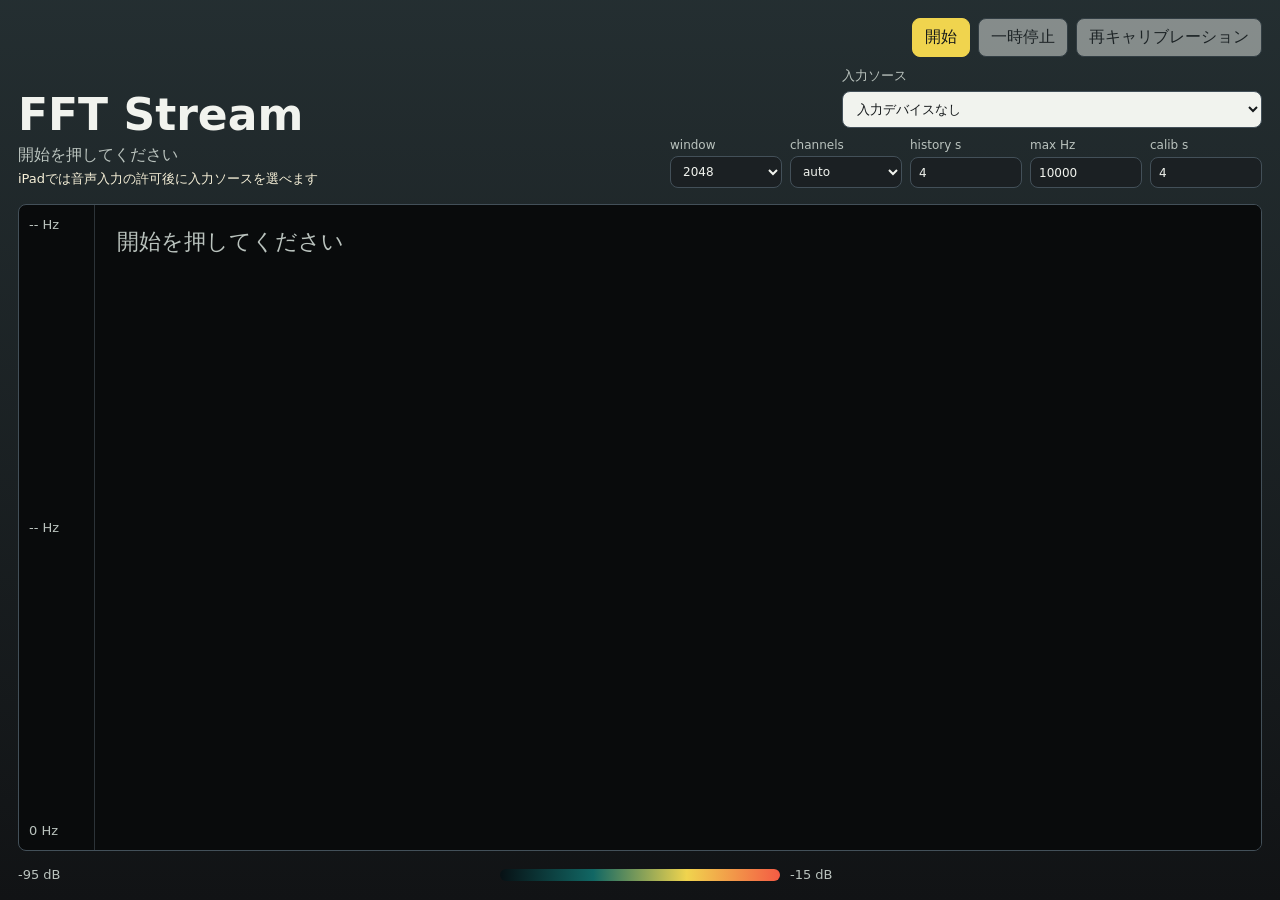
==== index.html @ 233bd482 "up" ====
<!doctype html>
<html lang="ja">
  <head>
    <meta charset="utf-8" />
    <meta name="viewport" content="width=device-width, initial-scale=1" />
    <title>Piezo FFT Visualizer</title>
    <link rel="stylesheet" href="./styles.css" />
  </head>
  <body>
    <main class="app">
      <section class="topbar">
        <div class="titleBlock">
          <h1>FFT Stream</h1>
          <p id="status">開始を押してください</p>
          <p class="hint">iPadでは音声入力の許可後に入力ソースを選べます</p>
        </div>

        <div class="controls">
          <div class="actions">
            <button id="startButton" type="button">開始</button>
            <button id="pauseButton" type="button" disabled>一時停止</button>
            <button id="calibrateButton" type="button" disabled>再キャリブレーション</button>
          </div>

          <label class="sourcePicker">
            <span>入力ソース</span>
            <select id="deviceSelect">
              <option value="">許可後に読み込み</option>
            </select>
          </label>

          <div class="settings" aria-label="settings">
            <label>
              <span>window</span>
              <select id="windowSizeInput">
                <option value="512">512</option>
                <option value="1024">1024</option>
                <option value="2048" selected>2048</option>
                <option value="4096">4096</option>
                <option value="8192">8192</option>
                <option value="16384">16384</option>
              </select>
            </label>
            <label>
              <span>channels</span>
              <select id="channelsInput">
                <option value="auto">auto</option>
                <option value="1">1</option>
                <option value="2">2</option>
              </select>
            </label>
            <label>
              <span>history s</span>
              <input id="historyInput" type="number" min="0.25" max="30" step="0.25" value="4" />
            </label>
            <label>
              <span>max Hz</span>
              <input id="maxFrequencyInput" type="number" min="1" max="96000" step="100" value="10000" />
            </label>
            <label>
              <span>calib s</span>
              <input id="calibrationInput" type="number" min="0.25" max="20" step="0.25" value="4" />
            </label>
          </div>
        </div>
      </section>

      <section class="plotArea">
        <div class="axis yAxis">
          <span id="freqHigh">-- Hz</span>
          <span id="freqMid">-- Hz</span>
          <span id="freqLow">0 Hz</span>
        </div>
        <canvas id="spectrogram" aria-label="streaming frequency spectrum"></canvas>
      </section>

      <section class="legend">
        <span>-95 dB</span>
        <div class="gradient"></div>
        <span>-15 dB</span>
      </section>
    </main>

    <script src="./app.js"></script>
  </body>
</html>
---- styles.css ----
:root {
  color-scheme: dark;
  font-family:
    Inter, ui-sans-serif, system-ui, -apple-system, BlinkMacSystemFont, "Segoe UI",
    sans-serif;
  background: #111315;
  color: #f1f3ee;
}

* {
  box-sizing: border-box;
}

body {
  min-width: 320px;
  min-height: 100vh;
  margin: 0;
  background:
    linear-gradient(180deg, rgba(44, 58, 61, 0.7), rgba(17, 19, 21, 0.95)),
    #111315;
}

button,
input,
select {
  font: inherit;
}

.app {
  display: grid;
  grid-template-rows: auto minmax(0, 1fr) auto;
  gap: 16px;
  width: min(100vw, 1440px);
  height: 100vh;
  margin: 0 auto;
  padding: 18px;
}

.topbar {
  display: flex;
  align-items: end;
  justify-content: space-between;
  gap: 20px;
}

.titleBlock {
  min-width: min(100%, 320px);
}

h1 {
  margin: 0;
  font-size: clamp(24px, 4vw, 44px);
  line-height: 1;
  letter-spacing: 0;
}

p {
  margin: 8px 0 0;
  color: #bac3be;
}

.hint {
  margin-top: 4px;
  color: #f6f0d8;
  font-size: 13px;
}

.controls {
  display: grid;
  justify-items: end;
  gap: 10px;
}

.actions {
  display: flex;
  flex-wrap: wrap;
  justify-content: flex-end;
  gap: 8px;
}

button {
  min-height: 38px;
  border: 1px solid #435059;
  border-radius: 8px;
  padding: 8px 12px;
  background: #f1f3ee;
  color: #15191b;
  cursor: pointer;
}

button:disabled {
  cursor: not-allowed;
  opacity: 0.48;
}

#startButton {
  border-color: #f0d44e;
  background: #f0d44e;
}

.sourcePicker {
  display: grid;
  width: min(420px, 100%);
  gap: 6px;
  color: #bac3be;
  font-size: 13px;
}

.sourcePicker select {
  width: 100%;
  border: 1px solid #435059;
  border-radius: 8px;
  padding: 9px 10px;
  background: #f1f3ee;
  color: #15191b;
}

.settings {
  display: grid;
  grid-template-columns: repeat(5, minmax(86px, 112px));
  gap: 8px;
}

.settings label {
  display: grid;
  gap: 4px;
  color: #bac3be;
  font-size: 12px;
}

.settings input,
.settings select {
  width: 100%;
  border: 1px solid #435059;
  border-radius: 8px;
  padding: 7px 8px;
  background: #1b2023;
  color: #f1f3ee;
  font-variant-numeric: tabular-nums;
}

button:focus,
.settings input:focus,
.settings select:focus,
.sourcePicker select:focus {
  outline: 2px solid #f0d44e;
  outline-offset: 1px;
}

.plotArea {
  display: grid;
  grid-template-columns: 76px minmax(0, 1fr);
  min-height: 0;
  border: 1px solid #435059;
  border-radius: 8px;
  background: #090b0c;
  overflow: hidden;
}

.axis {
  color: #bac3be;
  font-size: 13px;
  font-variant-numeric: tabular-nums;
}

.yAxis {
  display: flex;
  flex-direction: column;
  justify-content: space-between;
  padding: 12px 10px;
  border-right: 1px solid #2c3338;
}

canvas {
  display: block;
  width: 100%;
  height: 100%;
  min-height: 360px;
}

.legend {
  display: grid;
  grid-template-columns: auto minmax(120px, 280px) auto;
  align-items: center;
  gap: 10px;
  color: #bac3be;
  font-size: 13px;
}

.gradient {
  height: 12px;
  border-radius: 8px;
  background: linear-gradient(90deg, #071014, #116764, #f0d44e, #f45b44);
}

@media (max-width: 720px) {
  .app {
    gap: 12px;
    padding: 12px;
  }

  .topbar {
    align-items: start;
    flex-direction: column;
  }

  .controls {
    width: 100%;
    justify-items: stretch;
  }

  .actions {
    justify-content: stretch;
  }

  .actions button {
    flex: 1 1 130px;
  }

  .settings {
    grid-template-columns: repeat(2, minmax(0, 1fr));
  }

  .plotArea {
    grid-template-columns: 58px minmax(0, 1fr);
  }

  .axis {
    font-size: 11px;
  }
}
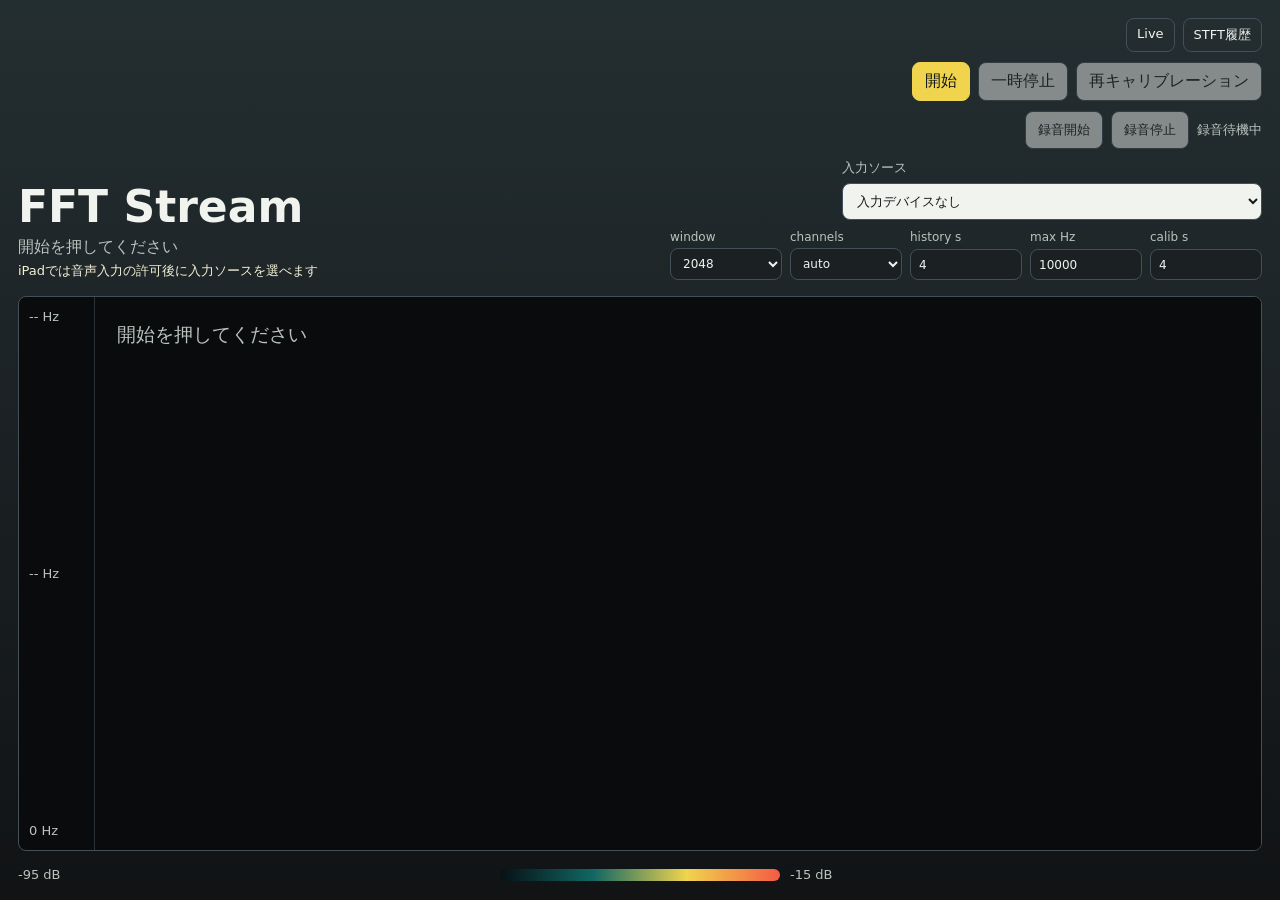
==== commit 130e5a6b: "録音機能を追加し、STFT履歴ページを実装" ====
--- a/index.html
+++ b/index.html
@@ -16,10 +16,21 @@
         </div>
 
         <div class="controls">
+          <nav class="navLinks" aria-label="pages">
+            <a href="./index.html">Live</a>
+            <a href="./stft.html">STFT履歴</a>
+          </nav>
+
           <div class="actions">
             <button id="startButton" type="button">開始</button>
             <button id="pauseButton" type="button" disabled>一時停止</button>
             <button id="calibrateButton" type="button" disabled>再キャリブレーション</button>
+          </div>
+
+          <div class="recordControls">
+            <button id="recordStartButton" type="button" disabled>録音開始</button>
+            <button id="recordStopButton" type="button" disabled>録音停止</button>
+            <span id="recordStatus">録音待機中</span>
           </div>
 
           <label class="sourcePicker">
--- a/styles.css
+++ b/styles.css
@@ -71,11 +71,36 @@
   gap: 10px;
 }
 
-.actions {
+.navLinks,
+.actions,
+.recordControls,
+.exportControls {
   display: flex;
   flex-wrap: wrap;
   justify-content: flex-end;
   gap: 8px;
+}
+
+.navLinks a {
+  border: 1px solid #435059;
+  border-radius: 8px;
+  padding: 7px 10px;
+  color: #f1f3ee;
+  text-decoration: none;
+  font-size: 13px;
+}
+
+.navLinks a:hover,
+.navLinks a:focus {
+  border-color: #f0d44e;
+  outline: none;
+}
+
+.recordControls,
+.exportControls {
+  align-items: center;
+  color: #bac3be;
+  font-size: 13px;
 }
 
 button {
@@ -193,6 +218,83 @@
   background: linear-gradient(90deg, #071014, #116764, #f0d44e, #f45b44);
 }
 
+.historyApp {
+  grid-template-rows: auto minmax(0, 1fr);
+}
+
+.historyLayout {
+  display: grid;
+  grid-template-columns: minmax(240px, 320px) minmax(0, 1fr);
+  gap: 14px;
+  min-height: 0;
+}
+
+.recordingList {
+  min-height: 0;
+  border: 1px solid #435059;
+  border-radius: 8px;
+  background: #111719;
+  overflow: hidden;
+}
+
+.recordingList h2 {
+  margin: 0;
+  padding: 12px;
+  border-bottom: 1px solid #2c3338;
+  font-size: 16px;
+  letter-spacing: 0;
+}
+
+.recordingItems {
+  display: grid;
+  gap: 8px;
+  max-height: 100%;
+  padding: 10px;
+  overflow: auto;
+}
+
+.recordingItem {
+  display: grid;
+  gap: 4px;
+  width: 100%;
+  border-color: #2f3b40;
+  background: #1b2023;
+  color: #f1f3ee;
+  text-align: left;
+}
+
+.recordingItem.active {
+  border-color: #f0d44e;
+}
+
+.recordingTitle {
+  font-weight: 700;
+}
+
+.recordingMeta,
+.recordingDevice,
+.emptyState {
+  color: #bac3be;
+  font-size: 12px;
+}
+
+.recordingDevice {
+  overflow-wrap: anywhere;
+}
+
+.plotStack {
+  display: grid;
+  grid-template-rows: minmax(0, 1fr) auto;
+  gap: 12px;
+  min-width: 0;
+  min-height: 0;
+}
+
+.stftSettings {
+  grid-template-columns: repeat(3, minmax(86px, 112px)) auto;
+  align-items: end;
+}
+
 @media (max-width: 720px) {
   .app {
     gap: 12px;
@@ -209,7 +311,10 @@
     justify-items: stretch;
   }
 
-  .actions {
+  .navLinks,
+  .actions,
+  .recordControls,
+  .exportControls {
     justify-content: stretch;
   }
 
@@ -221,6 +326,23 @@
     grid-template-columns: repeat(2, minmax(0, 1fr));
   }
 
+  .stftSettings {
+    grid-template-columns: repeat(2, minmax(0, 1fr));
+  }
+
+  .historyApp {
+    height: auto;
+    min-height: 100vh;
+  }
+
+  .historyLayout {
+    grid-template-columns: 1fr;
+  }
+
+  .recordingList {
+    max-height: 280px;
+  }
+
   .plotArea {
     grid-template-columns: 58px minmax(0, 1fr);
   }
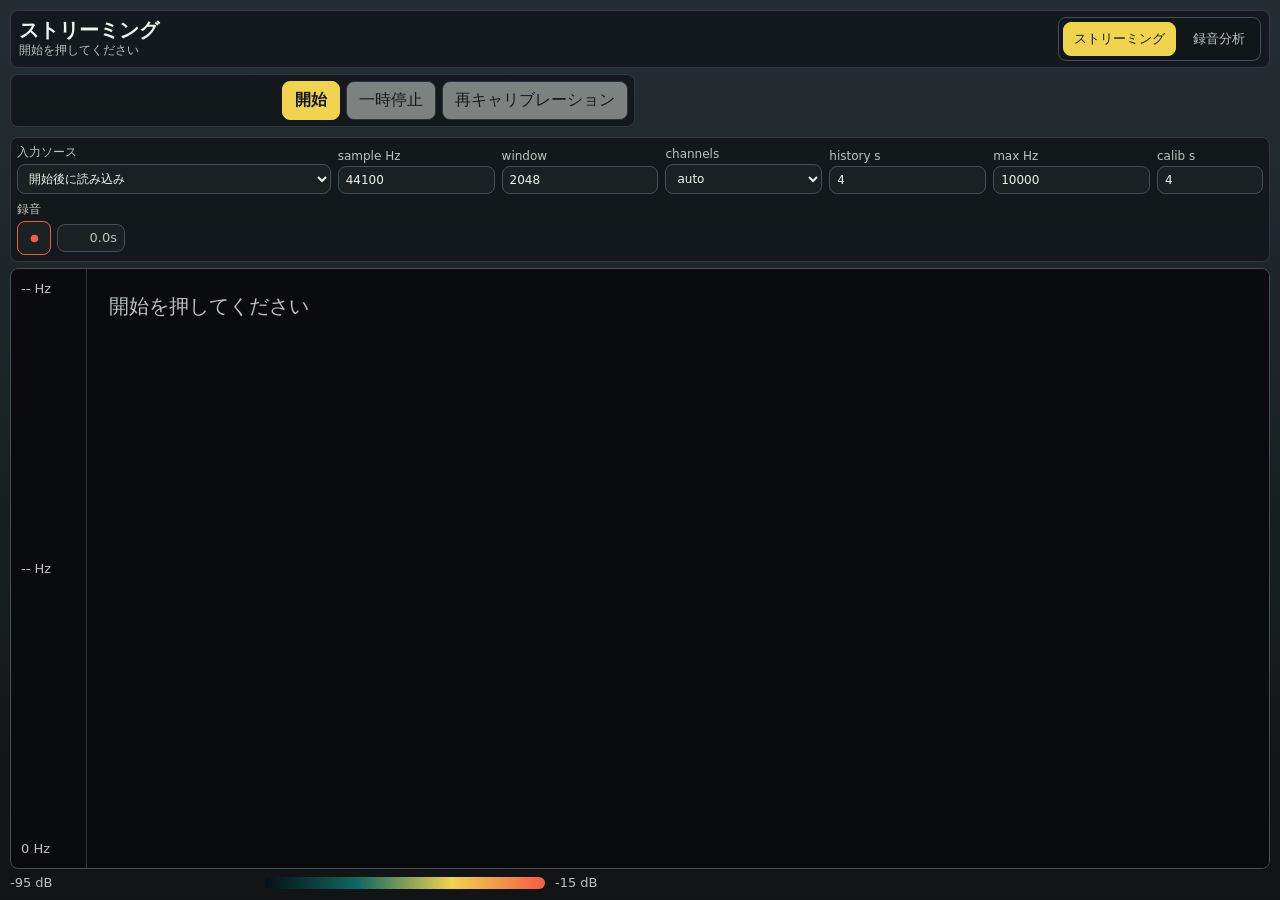
==== commit 3183f79f: "feat: Update STFT analysis page with new UI and functionality - Translated titles and hints to Japan" ====
--- a/index.html
+++ b/index.html
@@ -10,68 +10,74 @@
     <main class="app">
       <section class="topbar">
         <div class="titleBlock">
-          <h1>FFT Stream</h1>
+          <h1>ストリーミング</h1>
           <p id="status">開始を押してください</p>
-          <p class="hint">iPadでは音声入力の許可後に入力ソースを選べます</p>
         </div>
 
+        <nav class="navLinks modeSwitch" aria-label="pages">
+          <a class="active" href="./index.html">ストリーミング</a>
+          <a href="./stft.html">録音分析</a>
+        </nav>
+      </section>
+
+      <section class="controlDeck" aria-label="streaming controls">
         <div class="controls">
-          <nav class="navLinks" aria-label="pages">
-            <a href="./index.html">Live</a>
-            <a href="./stft.html">STFT履歴</a>
-          </nav>
-
-          <div class="actions">
-            <button id="startButton" type="button">開始</button>
-            <button id="pauseButton" type="button" disabled>一時停止</button>
-            <button id="calibrateButton" type="button" disabled>再キャリブレーション</button>
+          <div class="controlGroup">
+            <div class="actions">
+              <button id="startButton" class="actionPrimary" type="button">開始</button>
+              <button id="pauseButton" type="button" disabled>一時停止</button>
+              <button id="calibrateButton" type="button" disabled>再キャリブレーション</button>
+            </div>
           </div>
 
-          <div class="recordControls">
-            <button id="recordStartButton" type="button" disabled>録音開始</button>
-            <button id="recordStopButton" type="button" disabled>録音停止</button>
-            <span id="recordStatus">録音待機中</span>
-          </div>
-
-          <label class="sourcePicker">
-            <span>入力ソース</span>
-            <select id="deviceSelect">
-              <option value="">許可後に読み込み</option>
-            </select>
-          </label>
-
-          <div class="settings" aria-label="settings">
-            <label>
-              <span>window</span>
-              <select id="windowSizeInput">
-                <option value="512">512</option>
-                <option value="1024">1024</option>
-                <option value="2048" selected>2048</option>
-                <option value="4096">4096</option>
-                <option value="8192">8192</option>
-                <option value="16384">16384</option>
-              </select>
-            </label>
-            <label>
-              <span>channels</span>
-              <select id="channelsInput">
-                <option value="auto">auto</option>
-                <option value="1">1</option>
-                <option value="2">2</option>
-              </select>
-            </label>
-            <label>
-              <span>history s</span>
-              <input id="historyInput" type="number" min="0.25" max="30" step="0.25" value="4" />
-            </label>
-            <label>
-              <span>max Hz</span>
-              <input id="maxFrequencyInput" type="number" min="1" max="96000" step="100" value="10000" />
-            </label>
-            <label>
-              <span>calib s</span>
-              <input id="calibrationInput" type="number" min="0.25" max="20" step="0.25" value="4" />
-            </label>
+          <div class="controlGroup wideGroup settingsPanel">
+            <div class="settings" aria-label="settings">
+              <label class="sourcePicker">
+                <span>入力ソース</span>
+                <select id="deviceSelect">
+                  <option value="">許可後に読み込み</option>
+                </select>
+              </label>
+              <label>
+                <span>sample Hz</span>
+                <input id="sampleRateInput" type="number" min="8000" max="192000" step="1000" value="44100" />
+              </label>
+              <label>
+                <span>window</span>
+                <input id="windowSizeInput" type="number" min="128" max="32768" step="128" value="2048" />
+              </label>
+              <label>
+                <span>channels</span>
+                <select id="channelsInput">
+                  <option value="auto">auto</option>
+                  <option value="1">1</option>
+                  <option value="2">2</option>
+                </select>
+              </label>
+              <label>
+                <span>history s</span>
+                <input id="historyInput" type="number" min="0.25" max="30" step="0.25" value="4" />
+              </label>
+              <label>
+                <span>max Hz</span>
+                <input id="maxFrequencyInput" type="number" min="1" max="96000" step="100" value="10000" />
+              </label>
+              <label>
+                <span>calib s</span>
+                <input id="calibrationInput" type="number" min="0.25" max="20" step="0.25" value="4" />
+              </label>
+              <label class="recordSetting">
+                <span>録音</span>
+                <div class="recordControls">
+                  <button id="recordToggleButton" class="recordIconButton recordStartAction" type="button" title="録音を開始" aria-label="録音を開始" disabled>
+                    <svg aria-hidden="true" viewBox="0 0 24 24">
+                      <circle cx="12" cy="12" r="6" />
+                    </svg>
+                  </button>
+                  <span id="recordStatus" class="statusPill">0.0s</span>
+                </div>
+              </label>
+            </div>
           </div>
         </div>
       </section>
--- a/styles.css
+++ b/styles.css
@@ -28,47 +28,54 @@
 
 .app {
   display: grid;
-  grid-template-rows: auto minmax(0, 1fr) auto;
-  gap: 16px;
+  grid-template-rows: auto auto minmax(0, 1fr) auto;
+  gap: 6px;
   width: min(100vw, 1440px);
   height: 100vh;
   margin: 0 auto;
-  padding: 18px;
+  padding: 10px;
 }
 
 .topbar {
   display: flex;
-  align-items: end;
+  align-items: center;
   justify-content: space-between;
-  gap: 20px;
+  gap: 12px;
+  border: 1px solid #2f3b40;
+  border-radius: 8px;
+  padding: 6px 8px;
+  background: rgba(17, 23, 25, 0.86);
 }
 
 .titleBlock {
-  min-width: min(100%, 320px);
+  min-width: min(100%, 300px);
 }
 
 h1 {
   margin: 0;
-  font-size: clamp(24px, 4vw, 44px);
+  font-size: 20px;
   line-height: 1;
   letter-spacing: 0;
 }
 
 p {
-  margin: 8px 0 0;
-  color: #bac3be;
-}
-
-.hint {
-  margin-top: 4px;
-  color: #f6f0d8;
-  font-size: 13px;
+  margin: 2px 0 0;
+  color: #bac3be;
+  font-size: 12px;
 }
 
 .controls {
   display: grid;
-  justify-items: end;
+  grid-template-columns: repeat(2, minmax(0, 1fr));
+  align-items: start;
+  justify-items: stretch;
   gap: 10px;
+  width: 100%;
+}
+
+.controlDeck {
+  display: grid;
+  justify-items: stretch;
 }
 
 .navLinks,
@@ -78,7 +85,7 @@
   display: flex;
   flex-wrap: wrap;
   justify-content: flex-end;
-  gap: 8px;
+  gap: 6px;
 }
 
 .navLinks a {
@@ -96,11 +103,118 @@
   outline: none;
 }
 
+.modeSwitch {
+  flex: 0 0 auto;
+  padding: 4px;
+  border: 1px solid #435059;
+  border-radius: 8px;
+  background: #111719;
+}
+
+.modeSwitch a {
+  border-color: transparent;
+  background: transparent;
+  color: #bac3be;
+}
+
+.modeSwitch a.active {
+  border-color: #f0d44e;
+  background: #f0d44e;
+  color: #15191b;
+}
+
+.controlGroup {
+  display: grid;
+  width: 100%;
+  gap: 6px;
+  border: 1px solid #2f3b40;
+  border-radius: 8px;
+  padding: 6px;
+  background: rgba(17, 23, 25, 0.86);
+}
+
+.wideGroup {
+  grid-column: 1 / -1;
+  width: 100%;
+}
+
 .recordControls,
 .exportControls {
+  flex-wrap: nowrap;
   align-items: center;
   color: #bac3be;
   font-size: 13px;
+}
+
+.recordSetting .recordControls {
+  justify-content: flex-start;
+}
+
+.recordControls button,
+.actions button {
+  display: inline-flex;
+  align-items: center;
+  justify-content: center;
+  gap: 7px;
+}
+
+.recordIconButton {
+  display: inline-grid;
+  place-items: center;
+  width: 34px;
+  height: 34px;
+  min-height: 34px;
+  padding: 0;
+  border-color: #435059;
+  background: #1b2023;
+  color: #f1f3ee;
+}
+
+.recordStartAction {
+  border-color: #f45b44;
+  color: #f45b44;
+}
+
+.recordStopAction {
+  border-color: #435059;
+  color: #bac3be;
+}
+
+.recordControls svg,
+.actions svg {
+  width: 15px;
+  height: 15px;
+  fill: currentColor;
+}
+
+.recordPanel {
+  transition:
+    border-color 0.18s ease,
+    background 0.18s ease;
+}
+
+.recordPanel.recordingActive {
+  border-radius: 8px;
+}
+
+.statusPill {
+  width: 68px;
+  min-height: 28px;
+  border: 1px solid #435059;
+  border-radius: 8px;
+  padding: 5px 7px;
+  background: #1b2023;
+  overflow: hidden;
+  text-align: right;
+  font-variant-numeric: tabular-nums;
+  white-space: nowrap;
+}
+
+.statusPill.recordingActive {
+  border-color: #f45b44;
+  background: #f45b44;
+  color: #15191b;
+  font-weight: 700;
 }
 
 button {
@@ -123,10 +237,25 @@
   background: #f0d44e;
 }
 
+.actionPrimary {
+  border-color: #f0d44e;
+  background: #f0d44e;
+  color: #15191b;
+  font-weight: 700;
+}
+
+.recordIconButton.recordingActive,
+.recordPanel.recordingActive .recordStopAction {
+  border-color: #f45b44;
+  background: #f45b44;
+  color: #15191b;
+  font-weight: 700;
+}
+
 .sourcePicker {
   display: grid;
-  width: min(420px, 100%);
-  gap: 6px;
+  width: 100%;
+  gap: 3px;
   color: #bac3be;
   font-size: 13px;
 }
@@ -135,7 +264,7 @@
   width: 100%;
   border: 1px solid #435059;
   border-radius: 8px;
-  padding: 9px 10px;
+  padding: 6px 7px;
   background: #f1f3ee;
   color: #15191b;
 }
@@ -143,12 +272,17 @@
 .settings {
   display: grid;
   grid-template-columns: repeat(5, minmax(86px, 112px));
-  gap: 8px;
+  gap: 7px;
+}
+
+.settingsPanel .settings {
+  grid-template-columns: minmax(150px, 2fr) repeat(5, minmax(76px, 1fr)) minmax(106px, auto);
+  align-items: end;
 }
 
 .settings label {
   display: grid;
-  gap: 4px;
+  gap: 3px;
   color: #bac3be;
   font-size: 12px;
 }
@@ -158,7 +292,7 @@
   width: 100%;
   border: 1px solid #435059;
   border-radius: 8px;
-  padding: 7px 8px;
+  padding: 6px 7px;
   background: #1b2023;
   color: #f1f3ee;
   font-variant-numeric: tabular-nums;
@@ -200,12 +334,12 @@
   display: block;
   width: 100%;
   height: 100%;
-  min-height: 360px;
+  min-height: 420px;
 }
 
 .legend {
   display: grid;
-  grid-template-columns: auto minmax(120px, 280px) auto;
+  grid-template-columns: auto minmax(120px, 280px) auto minmax(260px, 460px);
   align-items: center;
   gap: 10px;
   color: #bac3be;
@@ -219,7 +353,7 @@
 }
 
 .historyApp {
-  grid-template-rows: auto minmax(0, 1fr);
+  grid-template-rows: auto auto minmax(0, 1fr);
 }
 
 .historyLayout {
@@ -237,12 +371,44 @@
   overflow: hidden;
 }
 
-.recordingList h2 {
+.recordingListHeader {
+  display: flex;
+  align-items: center;
+  justify-content: space-between;
+  gap: 8px;
   margin: 0;
   padding: 12px;
   border-bottom: 1px solid #2c3338;
+}
+
+.recordingList h2 {
+  margin: 0;
   font-size: 16px;
   letter-spacing: 0;
+}
+
+.iconButton {
+  display: inline-grid;
+  place-items: center;
+  width: 36px;
+  height: 36px;
+  min-height: 36px;
+  padding: 0;
+  border-color: #435059;
+  background: #1b2023;
+  color: #f1f3ee;
+}
+
+.iconButton:hover:not(:disabled),
+.iconButton:focus:not(:disabled) {
+  border-color: #f0d44e;
+  color: #f0d44e;
+}
+
+.iconButton svg {
+  width: 18px;
+  height: 18px;
+  fill: currentColor;
 }
 
 .recordingItems {
@@ -257,7 +423,10 @@
   display: grid;
   gap: 4px;
   width: 100%;
+  border: 1px solid #2f3b40;
+  border-radius: 8px;
   border-color: #2f3b40;
+  padding: 8px 11px;
   background: #1b2023;
   color: #f1f3ee;
   text-align: left;
@@ -267,13 +436,61 @@
   border-color: #f0d44e;
 }
 
+.recordingItemTop {
+  display: grid;
+  grid-template-columns: minmax(0, 1fr) auto;
+  align-items: start;
+  gap: 8px;
+}
+
+.recordingSelect {
+  display: grid;
+  gap: 4px;
+  width: 100%;
+  border: 0;
+  padding: 0;
+  background: transparent;
+  color: inherit;
+  text-align: left;
+}
+
+.recordingDownloadActions {
+  display: flex;
+  gap: 6px;
+}
+
+.recordingDownloadButton {
+  display: inline-grid;
+  place-items: center;
+  width: 32px;
+  height: 32px;
+  min-height: 32px;
+  padding: 0;
+  border-color: #435059;
+  background: #111719;
+  color: #f1f3ee;
+}
+
+.recordingDownloadButton:hover:not(:disabled),
+.recordingDownloadButton:focus:not(:disabled) {
+  border-color: #f0d44e;
+  color: #f0d44e;
+}
+
+.recordingDownloadButton svg {
+  width: 16px;
+  height: 16px;
+  fill: currentColor;
+}
+
 .recordingTitle {
   font-weight: 700;
 }
 
 .recordingMeta,
 .recordingDevice,
-.emptyState {
+.emptyState,
+.memoEditor {
   color: #bac3be;
   font-size: 12px;
 }
@@ -282,17 +499,122 @@
   overflow-wrap: anywhere;
 }
 
+.memoEditor {
+  display: grid;
+  gap: 4px;
+}
+
+.memoEditor textarea {
+  width: 100%;
+  min-height: 58px;
+  resize: vertical;
+  border: 1px solid #435059;
+  border-radius: 8px;
+  padding: 7px 8px;
+  background: #111719;
+  color: #f1f3ee;
+  font: inherit;
+}
+
+.memoEditor textarea:focus {
+  outline: 2px solid #f0d44e;
+  outline-offset: 1px;
+}
+
 .plotStack {
   display: grid;
-  grid-template-rows: minmax(0, 1fr) auto;
+  grid-template-rows: auto minmax(0, 1fr) auto;
   gap: 12px;
   min-width: 0;
   min-height: 0;
 }
 
 .stftSettings {
-  grid-template-columns: repeat(3, minmax(86px, 112px)) auto;
+  grid-template-columns: repeat(5, minmax(86px, 112px));
   align-items: end;
+}
+
+.viewTabs {
+  display: flex;
+  flex-wrap: wrap;
+  gap: 8px;
+}
+
+.plotToolbar {
+  display: flex;
+  align-items: center;
+  justify-content: space-between;
+  flex-wrap: wrap;
+  gap: 10px;
+  color: #bac3be;
+  font-size: 13px;
+}
+
+.viewTab {
+  border: 1px solid #435059;
+  border-radius: 8px;
+  padding: 8px 12px;
+  background: #111719;
+  color: #bac3be;
+  font: inherit;
+}
+
+.viewTab.active,
+.viewTab[aria-selected="true"] {
+  border-color: #f0d44e;
+  background: #1d2118;
+  color: #f1f3ee;
+}
+
+.dbRangeControls {
+  display: grid;
+  grid-template-columns: repeat(2, minmax(160px, 220px));
+  gap: 10px;
+  color: #bac3be;
+  font-size: 12px;
+}
+
+.dbRangeControls label {
+  display: grid;
+  gap: 5px;
+}
+
+.dbRangeControls span {
+  display: flex;
+  justify-content: space-between;
+  gap: 8px;
+}
+
+.dbRangeControls output {
+  color: #f1f3ee;
+  font-variant-numeric: tabular-nums;
+}
+
+.dbRangeControls input[type="range"] {
+  appearance: none;
+  width: 100%;
+  height: 12px;
+  border: 1px solid #435059;
+  border-radius: 8px;
+  background: linear-gradient(90deg, #071014, #116764, #f0d44e, #f45b44);
+  accent-color: #f0d44e;
+}
+
+.dbRangeControls input[type="range"]::-webkit-slider-thumb {
+  appearance: none;
+  width: 16px;
+  height: 16px;
+  border: 2px solid #f1f3ee;
+  border-radius: 8px;
+  background: #111315;
+}
+
+.dbRangeControls input[type="range"]::-moz-range-thumb {
+  width: 14px;
+  height: 14px;
+  border: 2px solid #f1f3ee;
+  border-radius: 8px;
+  background: #111315;
 }
 
 @media (max-width: 720px) {
@@ -306,8 +628,18 @@
     flex-direction: column;
   }
 
+  .modeSwitch {
+    width: 100%;
+  }
+
+  .modeSwitch a {
+    flex: 1 1 140px;
+    text-align: center;
+  }
+
   .controls {
     width: 100%;
+    grid-template-columns: 1fr;
     justify-items: stretch;
   }
 
@@ -322,12 +654,29 @@
     flex: 1 1 130px;
   }
 
+  .controlGroup,
+  .wideGroup {
+    width: 100%;
+  }
+
   .settings {
     grid-template-columns: repeat(2, minmax(0, 1fr));
   }
 
   .stftSettings {
     grid-template-columns: repeat(2, minmax(0, 1fr));
+  }
+
+  .dbRangeControls {
+    grid-template-columns: 1fr;
+  }
+
+  .legend {
+    grid-template-columns: auto minmax(120px, 1fr) auto;
+  }
+
+  .legend .dbRangeControls {
+    grid-column: 1 / -1;
   }
 
   .historyApp {
